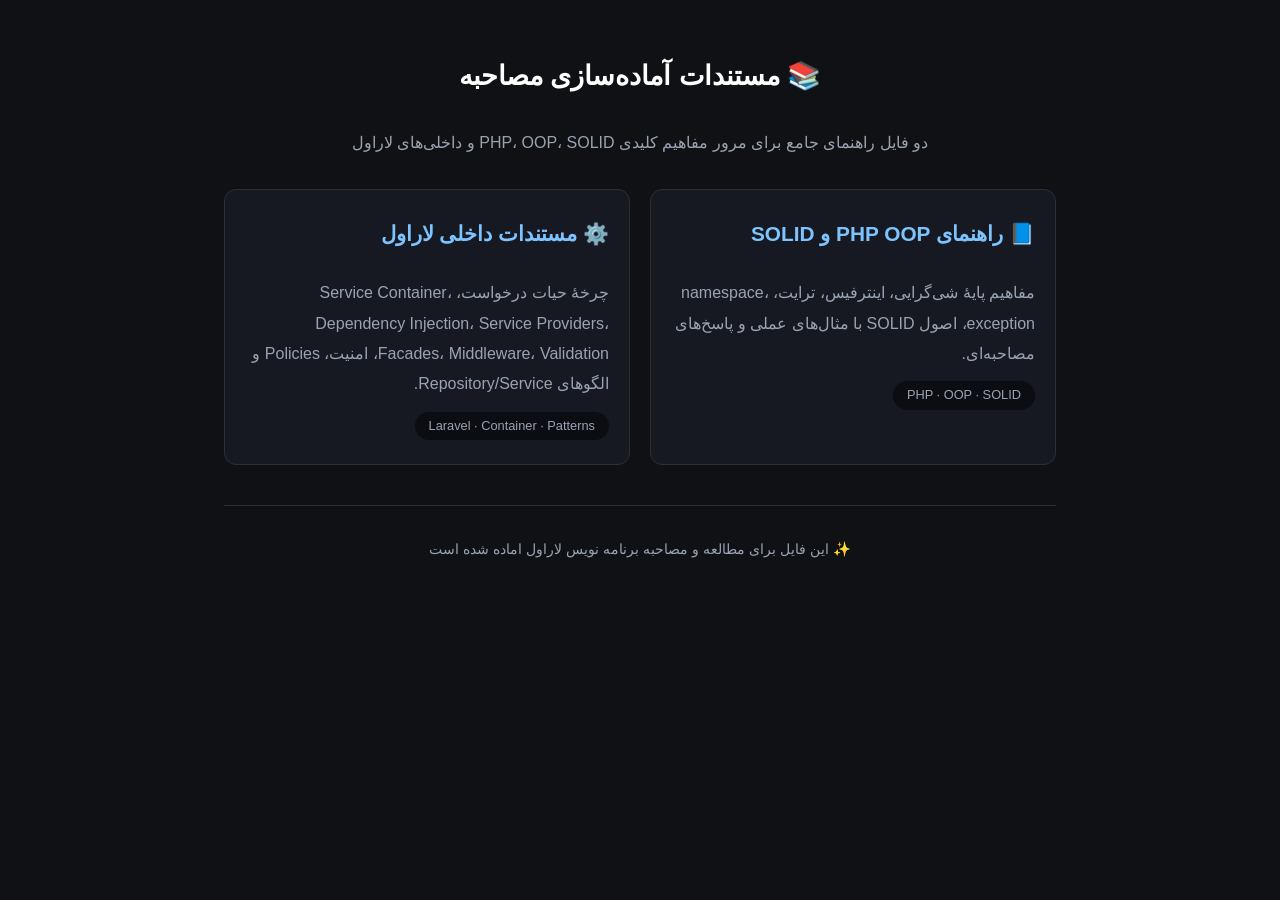
==== index.html @ 45e3d61f "Initial commit: مستندات جامع مصاحبه PHP و لاراول" ====
<!doctype html>
<html lang="fa" dir="rtl">
  <head>
    <meta charset="UTF-8" />
    <meta name="viewport" content="width=device-width, initial-scale=1.0" />
    <title>فهرست مستندات مصاحبه</title>
    <link rel="stylesheet" href="style/styles.css" />
    <link rel="stylesheet" href="style/index-page.css" />
    <link rel="stylesheet" href="style/font-style.css" />
  </head>
  <body>
    <h1>📚 مستندات آماده‌سازی مصاحبه</h1>
    <p style="text-align: center; color: var(--muted)">
      دو فایل راهنمای جامع برای مرور مفاهیم کلیدی PHP، OOP، SOLID و داخلی‌های
      لاراول
    </p>

    <div class="card-grid">
      <!-- کارت اول: PHP OOP & SOLID -->
      <a href="php-oop-solid-guide-p1.html" class="card">
        <h2>📘 راهنمای PHP OOP و SOLID</h2>
        <p>
          مفاهیم پایهٔ شی‌گرایی، اینترفیس، ترایت، namespace، exception، اصول
          SOLID با مثال‌های عملی و پاسخ‌های مصاحبه‌ای.
        </p>
        <span class="badge">PHP · OOP · SOLID</span>
      </a>

      <!-- کارت دوم: Laravel Internals -->
      <a href="Laravel_Internals- p2.html" class="card">
        <h2>⚙️ مستندات داخلی لاراول</h2>
        <p>
          چرخهٔ حیات درخواست، Service Container، Dependency Injection، Service
          Providers، Facades، Middleware، Validation، امنیت، Policies و الگوهای
          Repository/Service.
        </p>
        <span class="badge">Laravel · Container · Patterns</span>
      </a>
    </div>

    <div class="footer-note">
      ✨ این فایل برای مطالعه و مصاحبه برنامه نویس لاراول اماده شده است
      <br />
    </div>
  </body>
</html>
---- style/styles.css ----
/* ============================================
   styles.css – استایل‌های مشترک پروژه
   ============================================ */

/* -------------------- متغیرها -------------------- */
:root {
  --bg: #0f1115;
  --panel: #161922;
  --text: #e6e8ec;
  --muted: #9aa3b2;
  --accent: #7dc4ff;
  --good: #5fd68c;
  --bad: #ff7b7b;
  --border: #2a2f3a;
  --code-bg: #0b0d12;
}

/* -------------------- تنظیمات فونت (Vazirmatn) -------------------- */
@font-face {
  font-family: 'Vazirmatn';
  src: url('font/Vazirmatn-VariableFont_wght.ttf') format('truetype');
  font-weight: 100 900;
  font-style: normal;
}

/* در صورت نیاز به فایل‌های static (اختیاری):
@font-face {
    font-family: 'Vazirmatn';
    src: url('font/static/Vazirmatn-Regular.ttf') format('truetype');
    font-weight: normal;
}
@font-face {
    font-family: 'Vazirmatn';
    src: url('font/static/Vazirmatn-Bold.ttf') format('truetype');
    font-weight: bold;
}
*/

/* -------------------- استایل‌های پایه -------------------- */
* {
  box-sizing: border-box;
}

html,
body {
  margin: 0;
  padding: 0;
  background: var(--bg);
  color: var(--text);
}

body {
  direction: rtl;
  text-align: right;
  font-family: "Vazirmatn", "Tahoma", "Segoe UI", sans-serif;
  line-height: 1.9;
  font-size: 16px;
  max-width: 880px;
  margin: 0 auto;
  padding: 32px 24px 80px;
}

h1,
h2,
h3 {
  direction: rtl;
  text-align: right;
  border-bottom: 1px solid var(--border);
  padding-bottom: 8px;
  color: #fff;
}

h1 {
  font-size: 1.7em;
  text-align: center;
  border: none;
}

h2 {
  font-size: 1.35em;
  margin-top: 2.4em;
  color: var(--accent);
}

h3 {
  font-size: 1.1em;
  margin-top: 1.6em;
}

hr {
  border: none;
  border-top: 1px dashed var(--border);
  margin: 2.5em 0;
}

p {
  margin: 0.9em 0;
}

/* -------------------- بلاک‌های کد (LTR) -------------------- */
pre {
  direction: ltr;
  text-align: left;
  unicode-bidi: isolate;
  background: var(--code-bg);
  border: 1px solid var(--border);
  border-radius: 8px;
  padding: 14px 16px;
  overflow-x: auto;
  margin: 1em 0;
  font-family: "Fira Code", "Consolas", monospace;
  font-size: 0.92em;
  line-height: 1.6;
}

pre code {
  background: none;
  padding: 0;
  border: none;
}

/* -------------------- کد اینلاین -------------------- */
code {
  direction: ltr;
  unicode-bidi: isolate;
  display: inline-block;
  background: #1d2230;
  color: #ffd479;
  padding: 1px 6px;
  border-radius: 4px;
  font-family: "Fira Code", "Consolas", monospace;
  font-size: 0.9em;
}

/* -------------------- جدول‌ها -------------------- */
table {
  width: 100%;
  border-collapse: collapse;
  margin: 1.2em 0;
  direction: rtl;
}

th,
td {
  border: 1px solid var(--border);
  padding: 8px 12px;
  text-align: right;
  vertical-align: top;
}

th {
  background: var(--panel);
  color: var(--accent);
}

td.ltr-cell,
th.ltr-cell {
  direction: ltr;
  text-align: left;
}

/* -------------------- بلاک‌های نقل قول -------------------- */
blockquote {
  border-right: 3px solid var(--accent);
  border-left: none;
  margin: 1em 0;
  padding: 0.6em 1em;
  background: var(--panel);
  border-radius: 0 6px 6px 0;
  color: var(--muted);
}

/* -------------------- جعبه‌های خوب/بد -------------------- */
.box {
  border-radius: 8px;
  padding: 14px 18px;
  margin: 1em 0;
  border: 1px solid var(--border);
}

.bad {
  border-color: #5a2a2a;
  background: #1e1414;
}

.good {
  border-color: #234a35;
  background: #10201a;
}

.bad h3,
.good h3 {
  margin-top: 0;
  border: none;
  padding: 0;
}

.bad h3 {
  color: var(--bad);
}

.good h3 {
  color: var(--good);
}

/* -------------------- تگ -------------------- */
.tag {
  display: inline-block;
  background: var(--panel);
  border: 1px solid var(--border);
  border-radius: 20px;
  padding: 2px 12px;
  font-size: 0.85em;
  color: var(--muted);
  margin-inline-end: 6px;
}

/* -------------------- پاسخ مصاحبه -------------------- */
.interview-answer {
  border-right: 3px solid #b98af1;
  background: #1a1522;
  border-radius: 0 6px 6px 0;
  padding: 12px 16px;
  margin: 1em 0;
  color: #dcd3e8;
}

.interview-answer::before {
  content: "🗣 پاسخ پیشنهادی مصاحبه";
  display: block;
  font-weight: bold;
  color: #b98af1;
  margin-bottom: 6px;
  font-size: 0.85em;
}

/* -------------------- خط مقایسه -------------------- */
.comparison-line {
  font-weight: bold;
  background: var(--panel);
  padding: 10px 14px;
  border-radius: 6px;
  border-inline-start: 3px solid var(--accent);
}

/* -------------------- فهرست مطالب (TOC) -------------------- */
.toc {
  background: var(--panel);
  border: 1px solid var(--border);
  border-radius: 10px;
  padding: 16px 20px;
}

.toc ul {
  margin: 0.3em 0;
  padding-inline-start: 1.3em;
}

.toc a {
  color: var(--accent);
  text-decoration: none;
}

.toc a:hover {
  text-decoration: underline;
}

/* ============================================
   استایل‌های اختصاصی (فقط در برخی فایل‌ها)
   ============================================ */

/* --- برای فایل Laravel_Internals (فلچارت) --- */
.flow {
  direction: ltr;
  text-align: center;
  background: var(--code-bg);
  border: 1px solid var(--border);
  border-radius: 8px;
  padding: 12px 16px;
  font-family: "Fira Code", monospace;
  font-size: 0.9em;
  line-height: 1.8;
  margin: 1em 0;
}

.flow .arrow {
  color: var(--accent);
}
---- style/index-page.css ----
/* استایل‌های مختص صفحه فهرست */
   .card-grid {
       display: grid;
       grid-template-columns: 1fr 1fr;
       gap: 20px;
       margin-top: 30px;
   }

   .card {
       background: var(--panel);
       border: 1px solid var(--border);
       border-radius: 12px;
       padding: 24px 20px;
       transition:
           transform 0.15s ease,
           border-color 0.15s ease;
       text-decoration: none;
       color: var(--text);
       display: block;
   }

   .card:hover {
       transform: translateY(-4px);
       border-color: var(--accent);
   }

   .card h2 {
       margin-top: 0;
       border: none;
       color: var(--accent);
       font-size: 1.3em;
   }

   .card p {
       color: var(--muted);
       margin-bottom: 0;
   }

   .card .badge {
       display: inline-block;
       background: var(--code-bg);
       border-radius: 20px;
       padding: 2px 14px;
       font-size: 0.8em;
       color: var(--muted);
       margin-top: 12px;
   }

   @media (max-width: 600px) {
       .card-grid {
           grid-template-columns: 1fr;
       }
   }

   .footer-note {
       text-align: center;
       color: var(--muted);
       border-top: 1px solid var(--border);
       padding-top: 30px;
       margin-top: 40px;
       font-size: 0.9em;
   }
---- style/font-style.css ----
@font-face {
    font-family: 'Vazirmatn';
    src: url('font/static/Vazirmatn-Regular.ttf') format('truetype');
    font-weight: normal;
    font-style: normal;
}

@font-face {
    font-family: 'Vazirmatn';
    src: url('font/static/Vazirmatn-Bold.ttf') format('truetype');
    font-weight: bold;
    font-style: normal;
}


body {
    font-family: 'Vazirmatn', sans-serif;
    font-weight: normal;
    font-style: normal;
}
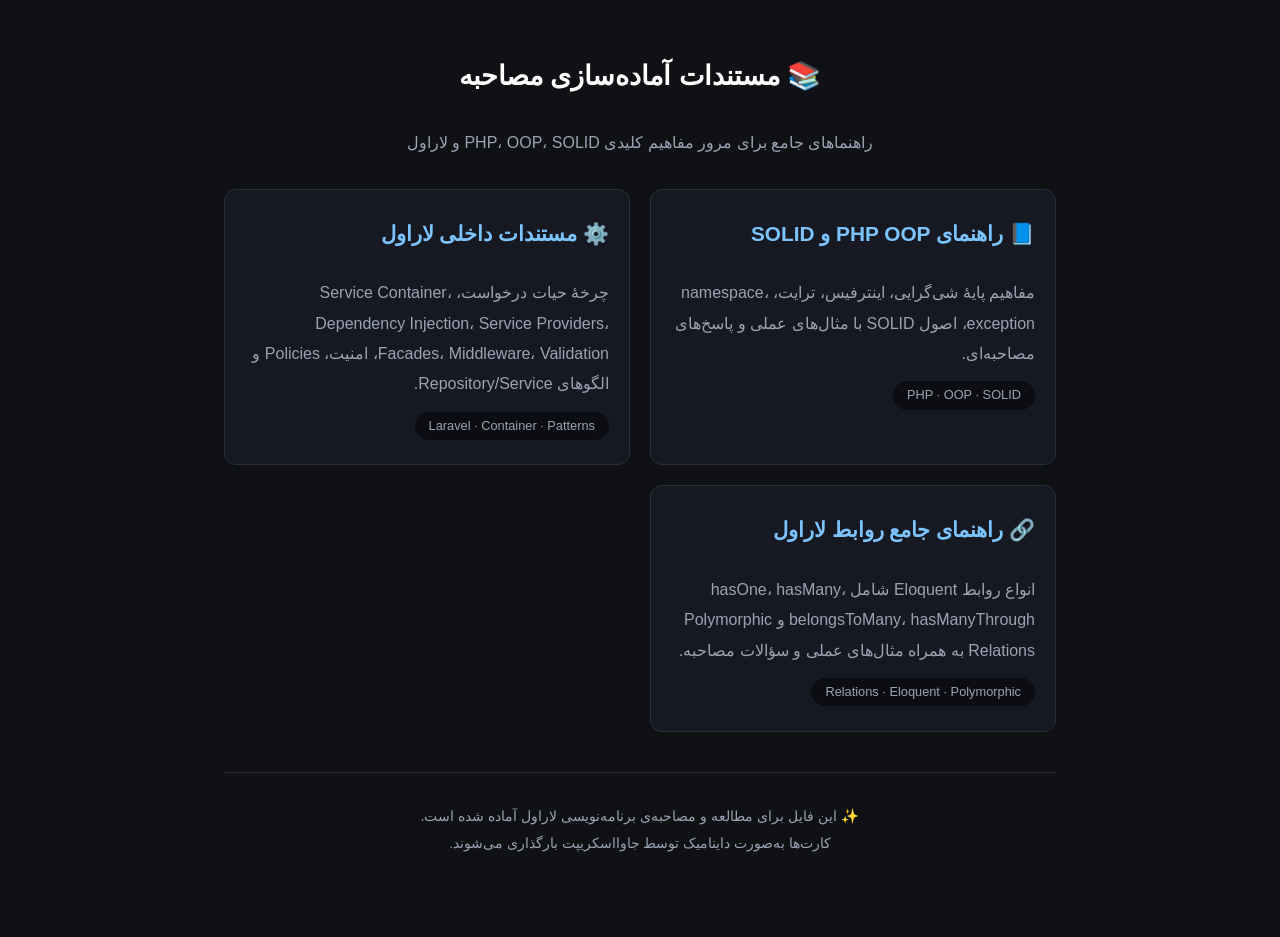
==== commit 0512be9d: "Add dynamic card loading, relations guide, and back button - Convert index.html to dynamic card load" ====
--- a/index.html
+++ b/index.html
@@ -4,43 +4,27 @@
     <meta charset="UTF-8" />
     <meta name="viewport" content="width=device-width, initial-scale=1.0" />
     <title>فهرست مستندات مصاحبه</title>
+    <link rel="stylesheet" href="style/font-style.css" />
     <link rel="stylesheet" href="style/styles.css" />
     <link rel="stylesheet" href="style/index-page.css" />
-    <link rel="stylesheet" href="style/font-style.css" />
   </head>
   <body>
     <h1>📚 مستندات آماده‌سازی مصاحبه</h1>
     <p style="text-align: center; color: var(--muted)">
-      دو فایل راهنمای جامع برای مرور مفاهیم کلیدی PHP، OOP، SOLID و داخلی‌های
-      لاراول
+      راهنماهای جامع برای مرور مفاهیم کلیدی PHP، OOP، SOLID و لاراول
     </p>
 
-    <div class="card-grid">
-      <!-- کارت اول: PHP OOP & SOLID -->
-      <a href="php-oop-solid-guide-p1.html" class="card">
-        <h2>📘 راهنمای PHP OOP و SOLID</h2>
-        <p>
-          مفاهیم پایهٔ شی‌گرایی، اینترفیس، ترایت، namespace، exception، اصول
-          SOLID با مثال‌های عملی و پاسخ‌های مصاحبه‌ای.
-        </p>
-        <span class="badge">PHP · OOP · SOLID</span>
-      </a>
+    <!-- Container کارت‌ها -->
+    <div class="card-grid" id="cardGrid"></div>
 
-      <!-- کارت دوم: Laravel Internals -->
-      <a href="Laravel_Internals- p2.html" class="card">
-        <h2>⚙️ مستندات داخلی لاراول</h2>
-        <p>
-          چرخهٔ حیات درخواست، Service Container، Dependency Injection، Service
-          Providers، Facades، Middleware، Validation، امنیت، Policies و الگوهای
-          Repository/Service.
-        </p>
-        <span class="badge">Laravel · Container · Patterns</span>
-      </a>
+    <div class="footer-note">
+      ✨ این فایل برای مطالعه و مصاحبه‌ی برنامه‌نویسی لاراول آماده شده است.
+      <br />
+      <span style="font-size: 0.85rem; color: var(--muted)">
+        کارت‌ها به‌صورت داینامیک توسط جاوااسکریپت بارگذاری می‌شوند.
+      </span>
     </div>
 
-    <div class="footer-note">
-      ✨ این فایل برای مطالعه و مصاحبه برنامه نویس لاراول اماده شده است
-      <br />
-    </div>
+    <script src="script/index-script.js"></script>
   </body>
 </html>
--- a/style/styles.css
+++ b/style/styles.css
@@ -285,4 +285,37 @@
 
 .flow .arrow {
   color: var(--accent);
-}+}
+
+
+/* ============================================
+   دکمه بازگشت به صفحه اصلی
+   ============================================ */
+.back-button {
+  display: inline-block;
+  background: var(--panel);
+  color: var(--accent);
+  border: 1px solid var(--border);
+  border-radius: 8px;
+  padding: 8px 20px;
+  font-size: 0.95rem;
+  text-decoration: none;
+  transition: all 0.2s ease;
+  margin-bottom: 20px;
+}
+
+.back-button:hover {
+  background: var(--accent);
+  color: var(--bg);
+  border-color: var(--accent);
+  transform: translateX(-4px);
+  /* حرکت به چپ (در RTL) */
+}
+
+.back-button::before {
+  content: "→ ";
+  /* فلش برای RTL */
+  font-weight: bold;
+}
+
+/* در حالت LTR یا برای دکمه‌های خاص می‌توان فلش را برعکس کرد */
